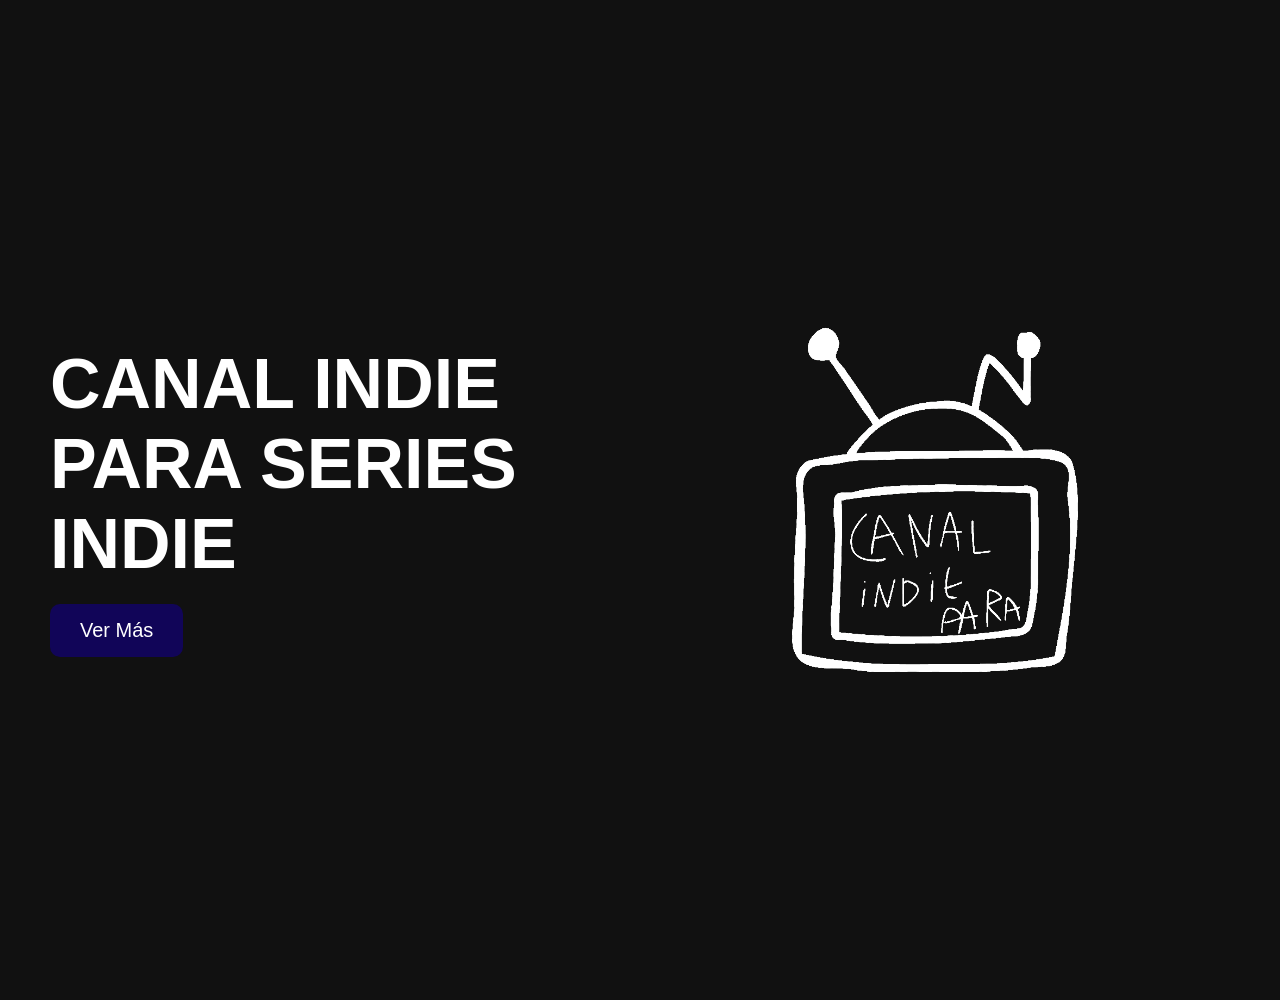
==== index.html @ 3134d3c6 "Add files via upload" ====
<!DOCTYPE html>
<html lang="es">

<head>
  <meta charset="UTF-8">
  <meta name="viewport" content="width=device-width, initial-scale=1.0">

  <title>IndieVision TV</title>

  <link rel="stylesheet" href="style.css">
</head>

<body>

  <section class="hero">

    <!-- IZQUIERDA -->

    <div class="left">

      <h1>CANAL INDIE PARA SERIES INDIE</h1>

      <button>
        Ver Más
      </button>

    </div>

    <!-- DERECHA -->

    <div class="right">

      <img src="Gif_1.gif"
           alt="GIF"
           class="gif">

    </div>

  </section>

</body>
</html>
---- style.css ----
body {
  margin: 0;
  background: #111;
  color: white;
  font-family: Arial;
  overflow: hidden;
}

.hero {
  height: 100vh;

  display: flex;
  align-items: center;
  justify-content: space-around;

  padding: 50px;
}

/* IZQUIERDA */

.left {
  width: 50%;
}

.left h1 {
  font-size: 70px;
  margin: 0;
}

.left p {
  font-size: 25px;
  color: #aaa;
}

/* BOTON */

button {
  margin-top: 20px;

  background: #110558;
  color: white;

  border: none;
  padding: 15px 30px;

  font-size: 20px;

  border-radius: 10px;

  cursor: pointer;

  transition: 0.3s;
}

button:hover {
  transform: scale(1.1);
  background: #0025a0;
}

/* DERECHA */

.right {
  width: 50%;
  display: flex;
  justify-content: center;
}

/* GIF */

.gif {
  width: 600px;

  animation: fadeUp 1.5s ease;

  animation:
fadeUp 1.5s ease,
float 3s ease-in-out infinite;
}

/* ANIMACION */

@keyframes fadeUp {

  from {
    opacity: 0;
    transform: translateY(80px);
  }

  to {
    opacity: 1;
    transform: translateY(0);
  }

}

@keyframes float {

  0% {
    transform: translateY(0px);
  }

  50% {
    transform: translateY(-10px);
  }

  100% {
    transform: translateY(0px);
  }

}
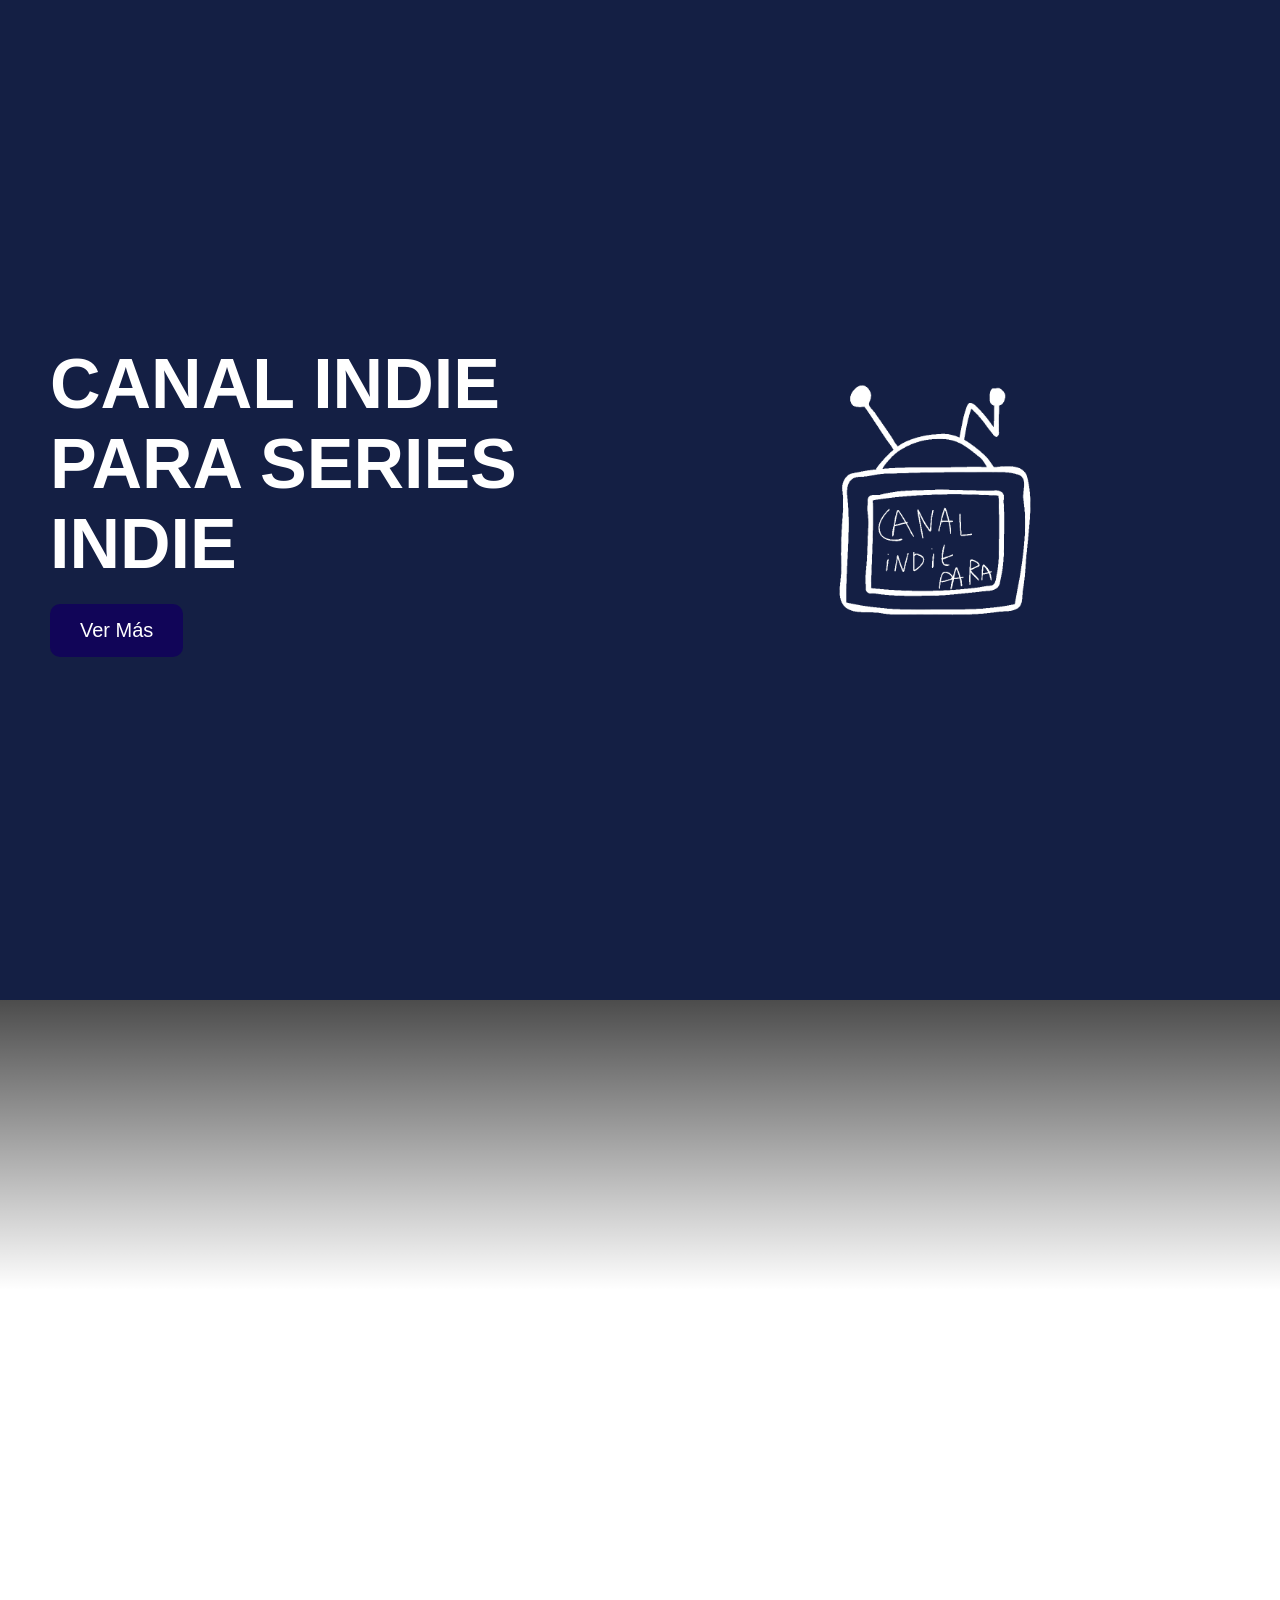
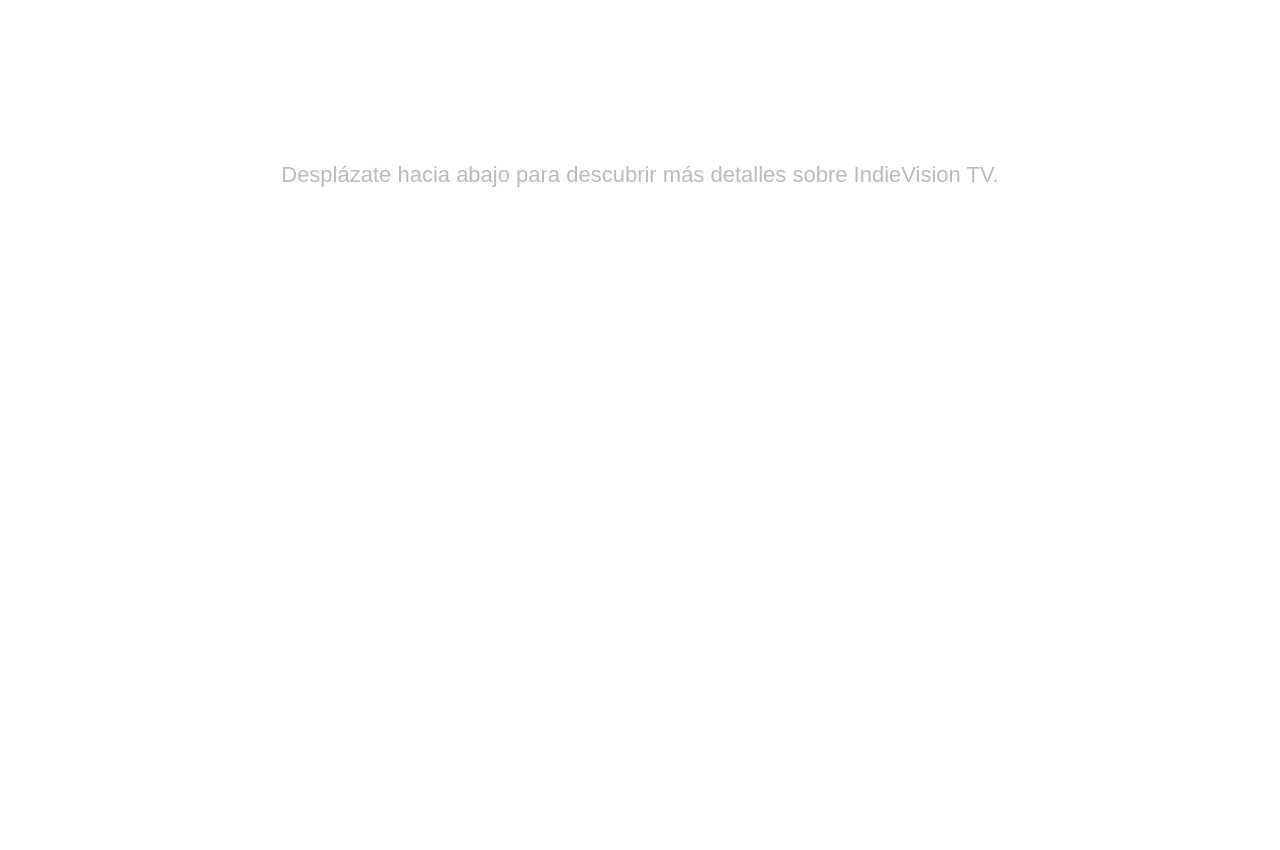
==== commit 1bf06261: "Add files via upload" ====
--- a/index.html
+++ b/index.html
@@ -38,5 +38,13 @@
 
   </section>
 
+  <section class="more">
+    <div class="more-content">
+      <h2>Más contenido</h2>
+      <p>Desplázate hacia abajo para descubrir más detalles sobre IndieVision TV.</p>
+    </div>
+  </section>
+
 </body>
-</html>+</html>
+
--- a/style.css
+++ b/style.css
@@ -1,19 +1,38 @@
 body {
   margin: 0;
-  background: #111;
+  min-height: 100vh;
+  background: #000000;
   color: white;
-  font-family: Arial;
-  overflow: hidden;
+  font-family: Arial, sans-serif;
 }
 
 .hero {
-  height: 100vh;
+  position: relative;
+  min-height: 100vh;
 
   display: flex;
   align-items: center;
   justify-content: space-around;
 
   padding: 50px;
+  background: #141f44;
+  overflow: hidden;
+}
+
+.hero::before {
+  content: "";
+  position: absolute;
+  inset: 0;
+  background: url("iv fondo.png") center/cover no-repeat;
+  z-index: -2;
+}
+
+.hero::after {
+  content: "";
+  position: absolute;
+  inset: 0;
+  background: rgba(0, 0, 0, 0.3);
+  z-index: -1;
 }
 
 /* IZQUIERDA */
@@ -54,7 +73,7 @@
 
 button:hover {
   transform: scale(1.1);
-  background: #0025a0;
+  background: #000000;
 }
 
 /* DERECHA */
@@ -68,13 +87,9 @@
 /* GIF */
 
 .gif {
-  width: 600px;
-
-  animation: fadeUp 1.5s ease;
-
-  animation:
-fadeUp 1.5s ease,
-float 3s ease-in-out infinite;
+  width: min(400px, 90%);
+
+  animation: fadeUp 1.5s ease, float 3s ease-in-out infinite;
 }
 
 /* ANIMACION */
@@ -107,4 +122,93 @@
     transform: translateY(0px);
   }
 
-}+}
+
+@media (max-width: 768px) {
+
+  .hero {
+
+    flex-direction: column-reverse;
+
+    text-align: center;
+
+    padding: 20px;
+  }
+
+  .left,
+  .right {
+
+    width: 100%;
+  }
+
+  .left h1 {
+
+    font-size: clamp(40px, 10vw, 70px);
+  }
+
+  .left p {
+
+    font-size: clamp(18px, 4vw, 25px);
+  }
+
+  .gif {
+
+    width: min(300px, 90%);
+
+    margin-bottom: 30px;
+  }
+
+}
+
+.more {
+  position: relative;
+  min-height: 130vh;
+  padding: 140px 50px 140px;
+  background: linear-gradient(180deg, rgba(0, 0, 0, 0.7) 0%, rgba(0, 0, 0, 0) 20%), #ffffff;
+  display: flex;
+  align-items: center;
+  justify-content: center;
+  overflow: hidden;
+}
+
+.more::before {
+  content: "";
+  position: absolute;
+  top: -18%;
+  left: 0;
+  right: 0;
+  height: 32%;
+  background: #000000;
+  transform: skewY(-8deg);
+  transform-origin: bottom left;
+  z-index: -1;
+}
+
+.more::after {
+  content: "";
+  position: absolute;
+  left: 0;
+  right: 0;
+  bottom: -12%;
+  height: 22%;
+  background: #000000;
+  transform: skewY(-8deg);
+  transform-origin: top left;
+  z-index: -1;
+}
+
+.more-content {
+  max-width: 800px;
+  text-align: center;
+}
+
+.more-content h2 {
+  font-size: 50px;
+  margin-bottom: 20px;
+}
+
+.more-content p {
+  font-size: 22px;
+  color: #bbb;
+  line-height: 1.6;
+}
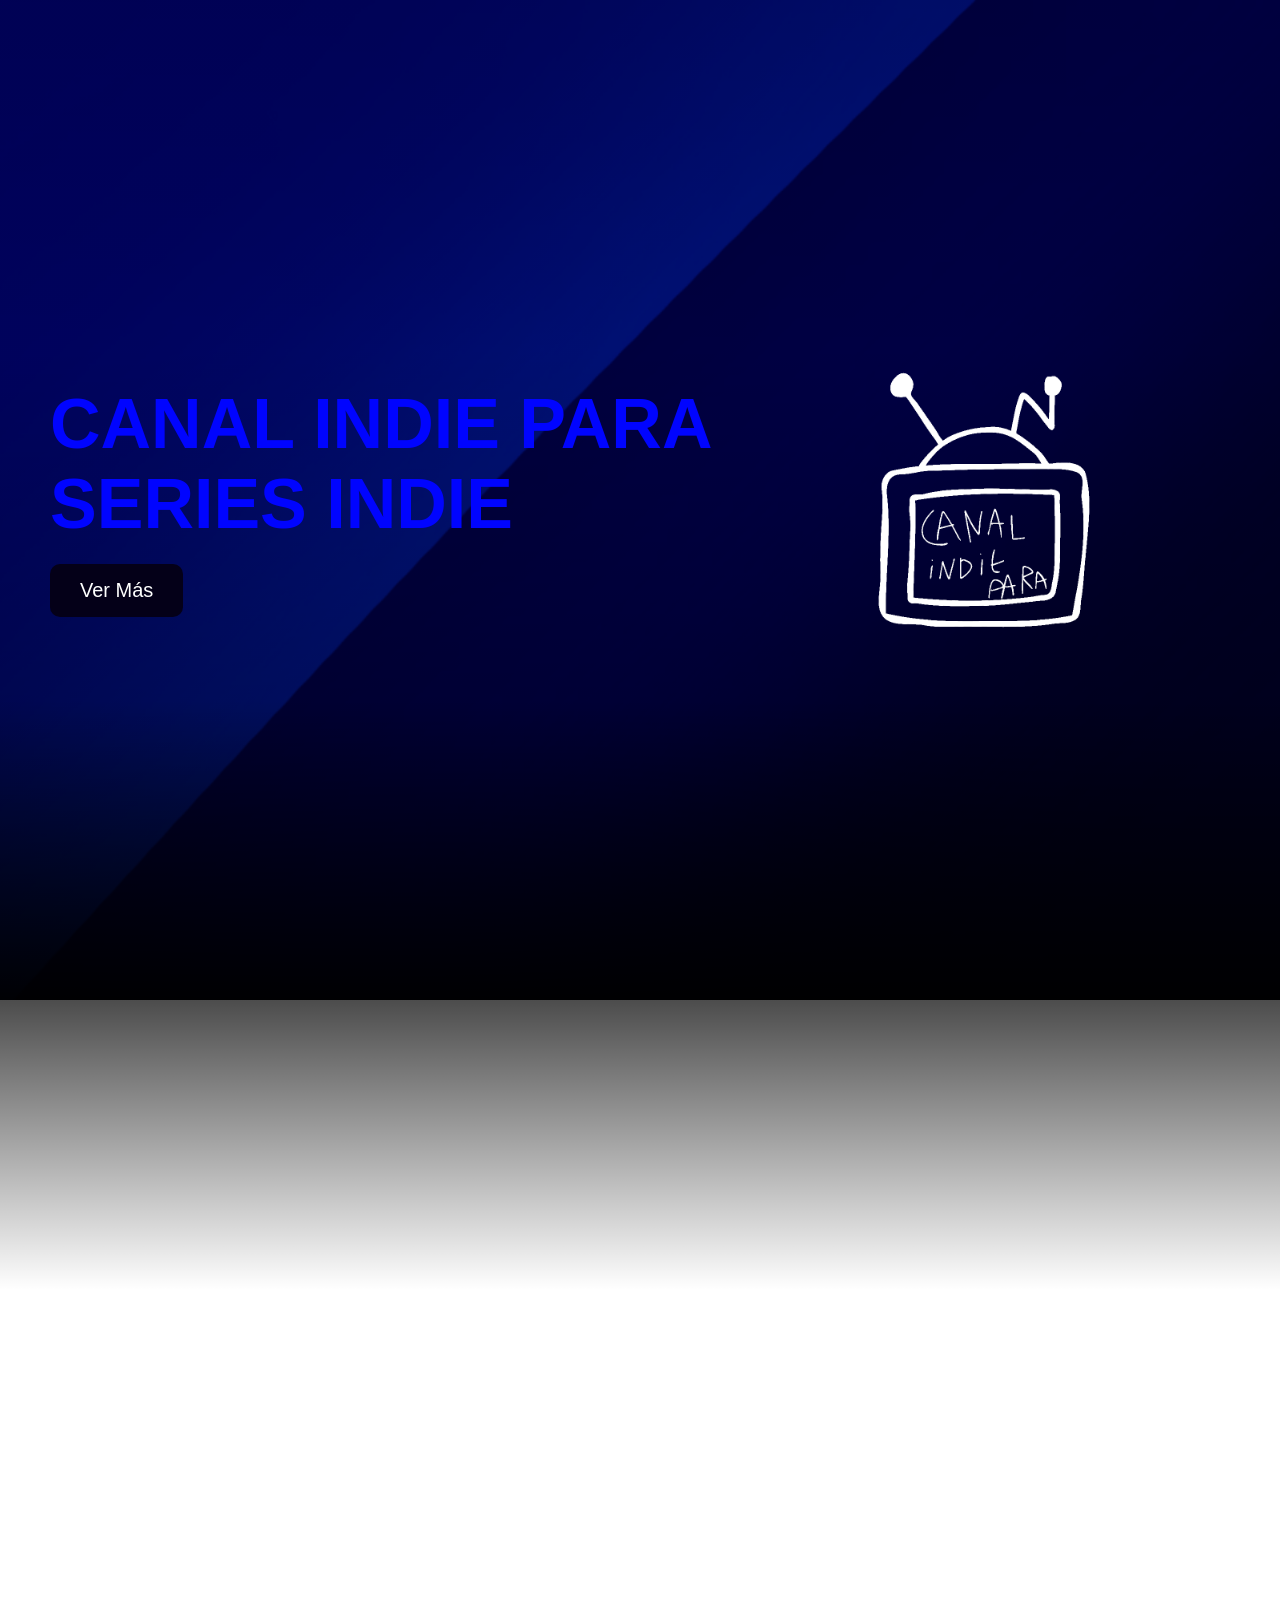
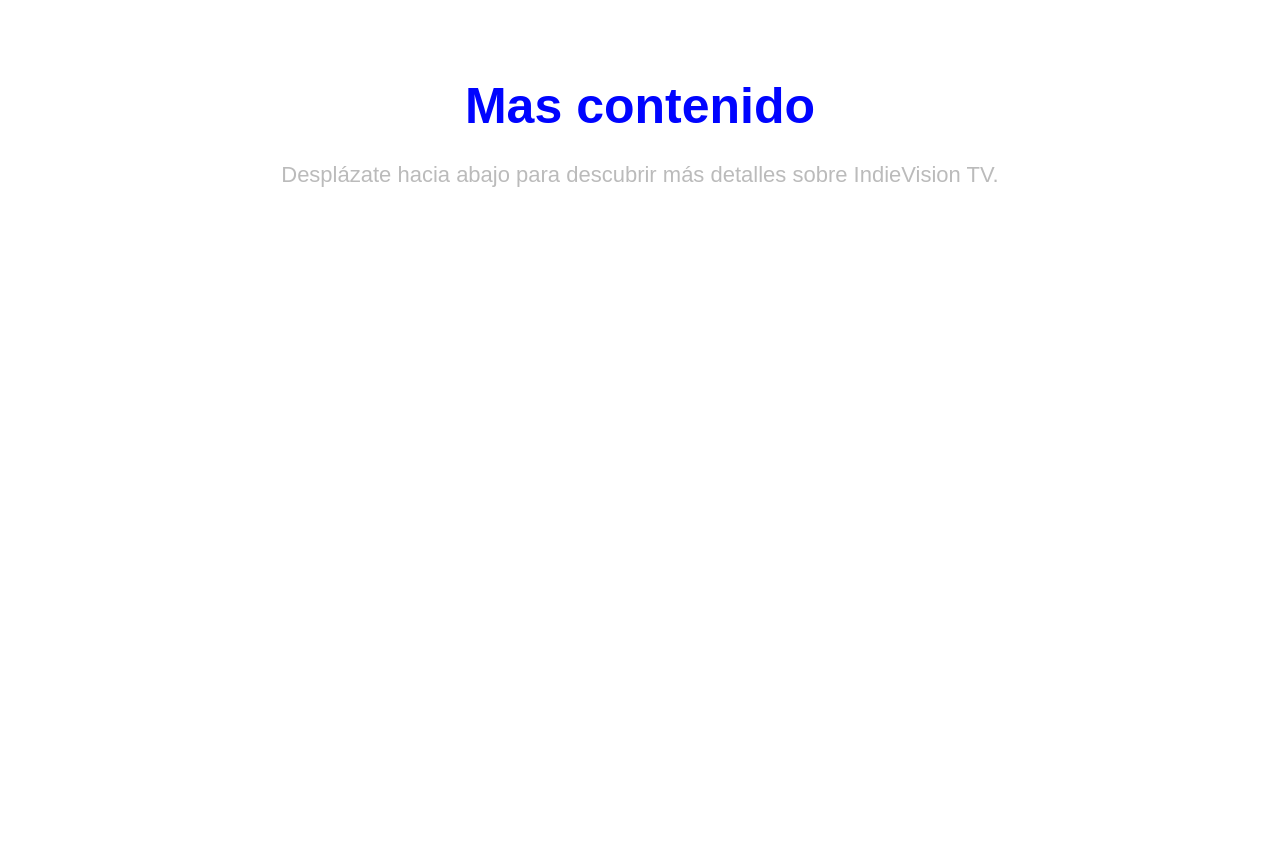
==== commit e7753a7c: "Add files via upload" ====
--- a/index.html
+++ b/index.html
@@ -8,6 +8,7 @@
   <title>IndieVision TV</title>
 
   <link rel="stylesheet" href="style.css">
+  <script src="script.js" defer></script>
 </head>
 
 <body>
@@ -40,7 +41,7 @@
 
   <section class="more">
     <div class="more-content">
-      <h2>Más contenido</h2>
+      <h2>Mas contenido</h2>
       <p>Desplázate hacia abajo para descubrir más detalles sobre IndieVision TV.</p>
     </div>
   </section>
--- a/style.css
+++ b/style.css
@@ -1,9 +1,14 @@
+@font-face {
+  font-family: "chicalo";
+  src: url("C:\\Windows\\Fonts\\Chicalo Normal.otf") format("truetype");
+}
+
 body {
   margin: 0;
   min-height: 100vh;
   background: #000000;
-  color: white;
-  font-family: Arial, sans-serif;
+  color: rgb(0, 4, 255);
+  font-family: "chicalo", Arial, sans-serif;
 }
 
 .hero {
@@ -15,30 +20,46 @@
   justify-content: space-around;
 
   padding: 50px;
-  background: #141f44;
+  background: transparent;
   overflow: hidden;
+  isolation: isolate;
 }
 
 .hero::before {
   content: "";
   position: absolute;
   inset: 0;
-  background: url("iv fondo.png") center/cover no-repeat;
-  z-index: -2;
+  background: linear-gradient(
+      to bottom,
+      rgba(0, 0, 0, 0.3) 0%,
+      rgba(0, 0, 0, 0.25) 35%,
+      rgba(0, 0, 0, 0.55) 100%
+    ),
+    url("iv fondo.png") center/cover no-repeat;
+  z-index: -1;
 }
 
 .hero::after {
   content: "";
   position: absolute;
-  inset: 0;
-  background: rgba(0, 0, 0, 0.3);
+  left: 0;
+  right: 0;
+  bottom: 0;
+  height: 30%;
+  background: linear-gradient(to top, rgba(0, 0, 0, 0.95), transparent);
   z-index: -1;
 }
 
 /* IZQUIERDA */
 
+.left,
+.right {
+  position: relative;
+  z-index: 1;
+}
+
 .left {
-  width: 50%;
+  width: 70%;
 }
 
 .left h1 {
@@ -56,7 +77,7 @@
 button {
   margin-top: 20px;
 
-  background: #110558;
+  background: #040018;
   color: white;
 
   border: none;
@@ -87,7 +108,7 @@
 /* GIF */
 
 .gif {
-  width: min(400px, 90%);
+  width: min(1000px, 90%);
 
   animation: fadeUp 1.5s ease, float 3s ease-in-out infinite;
 }
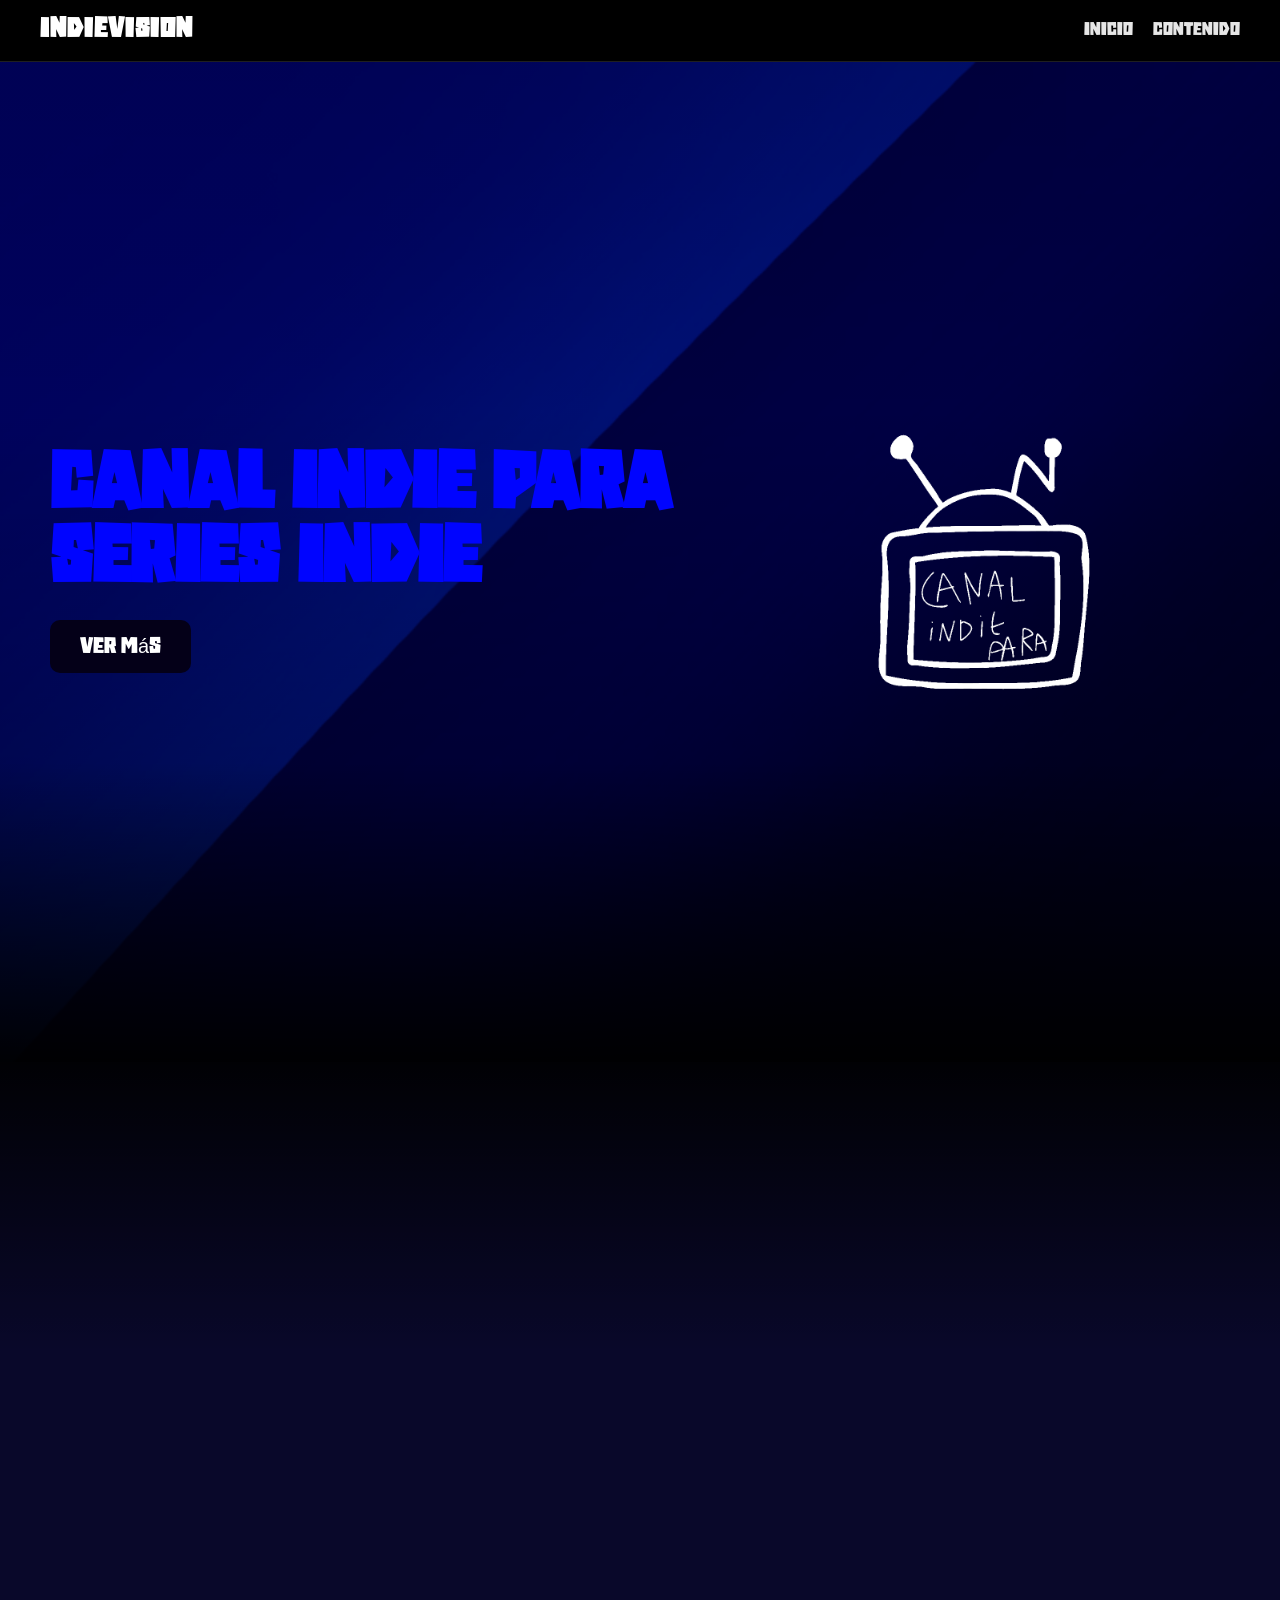
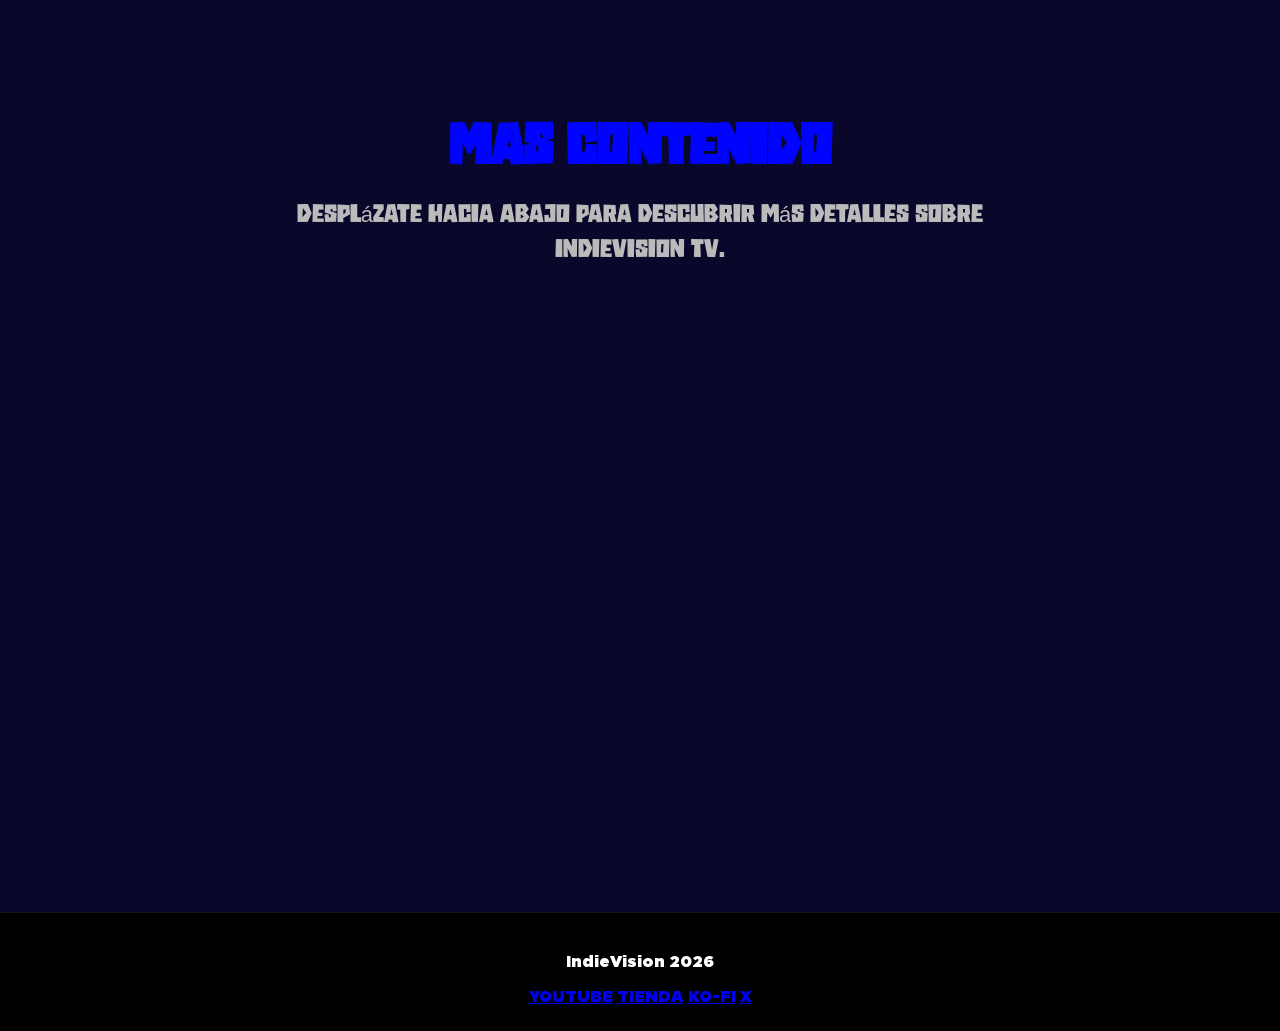
==== commit f072e0f2: "Add files via upload" ====
--- a/index.html
+++ b/index.html
@@ -2,6 +2,7 @@
 <html lang="es">
 
 <head>
+  <link rel="icon" href="imagenes/favicon.png" type="image/png">
   <meta charset="UTF-8">
   <meta name="viewport" content="width=device-width, initial-scale=1.0">
 
@@ -13,7 +14,15 @@
 
 <body>
 
-  <section class="hero">
+  <header class="site-header">
+    <a href="#inicio" class="brand">IndieVision</a>
+    <nav class="nav-links">
+      <a href="#inicio">Inicio</a>
+      <a href="#contenido">Contenido</a>
+    </nav>
+  </header>
+
+  <section class="hero" id="inicio">
 
     <!-- IZQUIERDA -->
 
@@ -21,9 +30,7 @@
 
       <h1>CANAL INDIE PARA SERIES INDIE</h1>
 
-      <button>
-        Ver Más
-      </button>
+      <a href="#contenido" class="hero-button">Ver Más</a>
 
     </div>
 
@@ -39,13 +46,21 @@
 
   </section>
 
-  <section class="more">
+  <section class="more" id="contenido">
     <div class="more-content">
       <h2>Mas contenido</h2>
       <p>Desplázate hacia abajo para descubrir más detalles sobre IndieVision TV.</p>
     </div>
   </section>
 
+  <footer class="footer">
+    <p>IndieVision 2026</p>
+    <a href="https://youtube.com/@indievision-i7i?si=_l0GTs4Nd3qG5EfG">YOUTUBE</a>
+    <a href="https://indievision-shop.fourthwall.com/">TIENDA</a>
+    <a href="https://ko-fi.com/indievision">KO-FI</a>
+    <a href="https://x.com/SoloparaGD60905">X</a>
+  </footer>
+
 </body>
 </html>
 
--- a/style.css
+++ b/style.css
@@ -1,6 +1,15 @@
 @font-face {
   font-family: "chicalo";
-  src: url("C:\\Windows\\Fonts\\Chicalo Normal.otf") format("truetype");
+  src: url(fuentes/CHICALO.OTF) format("truetype");
+}
+
+@font-face {
+  font-family: "CN";
+  src: url(fuentes/CN.TTF) format("truetype");
+}
+
+html {
+  scroll-behavior: smooth;
 }
 
 body {
@@ -9,6 +18,43 @@
   background: #000000;
   color: rgb(0, 4, 255);
   font-family: "chicalo", Arial, sans-serif;
+}
+
+.site-header {
+  position: sticky;
+  top: 0;
+  z-index: 10;
+  display: flex;
+  align-items: center;
+  justify-content: space-between;
+  padding: 18px 40px;
+  background: rgba(0, 0, 0, 0.82);
+  backdrop-filter: blur(10px);
+  border-bottom: 1px solid rgba(255, 255, 255, 0.12);
+}
+
+.brand {
+  color: #ffffff;
+  font-size: 24px;
+  font-weight: 700;
+  text-decoration: none;
+  letter-spacing: 1px;
+}
+
+.nav-links {
+  display: flex;
+  gap: 20px;
+}
+
+.nav-links a {
+  color: #e6e6e6;
+  text-decoration: none;
+  font-size: 16px;
+  transition: color 0.3s ease;
+}
+
+.nav-links a:hover {
+  color: #5c7cff;
 }
 
 .hero {
@@ -35,7 +81,7 @@
       rgba(0, 0, 0, 0.25) 35%,
       rgba(0, 0, 0, 0.55) 100%
     ),
-    url("iv fondo.png") center/cover no-repeat;
+    url("imagenes/iv fondo.png") center/cover no-repeat;
   z-index: -1;
 }
 
@@ -74,25 +120,21 @@
 
 /* BOTON */
 
-button {
+.hero-button {
+  display: inline-block;
   margin-top: 20px;
-
   background: #040018;
-  color: white;
-
+  color: rgb(255, 255, 255);
   border: none;
   padding: 15px 30px;
-
   font-size: 20px;
-
   border-radius: 10px;
-
   cursor: pointer;
-
+  text-decoration: none;
   transition: 0.3s;
 }
 
-button:hover {
+.hero-button:hover {
   transform: scale(1.1);
   background: #000000;
 }
@@ -146,6 +188,18 @@
 }
 
 @media (max-width: 768px) {
+
+  .site-header {
+    flex-direction: column;
+    gap: 10px;
+    padding: 14px 20px;
+  }
+
+  .nav-links {
+    gap: 14px;
+    flex-wrap: wrap;
+    justify-content: center;
+  }
 
   .hero {
 
@@ -185,7 +239,7 @@
   position: relative;
   min-height: 130vh;
   padding: 140px 50px 140px;
-  background: linear-gradient(180deg, rgba(0, 0, 0, 0.7) 0%, rgba(0, 0, 0, 0) 20%), #ffffff;
+  background: linear-gradient(180deg, rgba(0, 0, 0, 0.9) 0%, rgba(0, 0, 0, 0) 20%), #09082a;
   display: flex;
   align-items: center;
   justify-content: center;
@@ -233,3 +287,12 @@
   color: #bbb;
   line-height: 1.6;
 }
+
+.footer {
+  padding: 24px 20px;
+  text-align: center;
+  background: #000000;
+  color: #ffffff;
+  border-top: 1px solid rgba(255, 255, 255, 0.08);
+  font-family: "CN", Arial, sans-serif;
+}
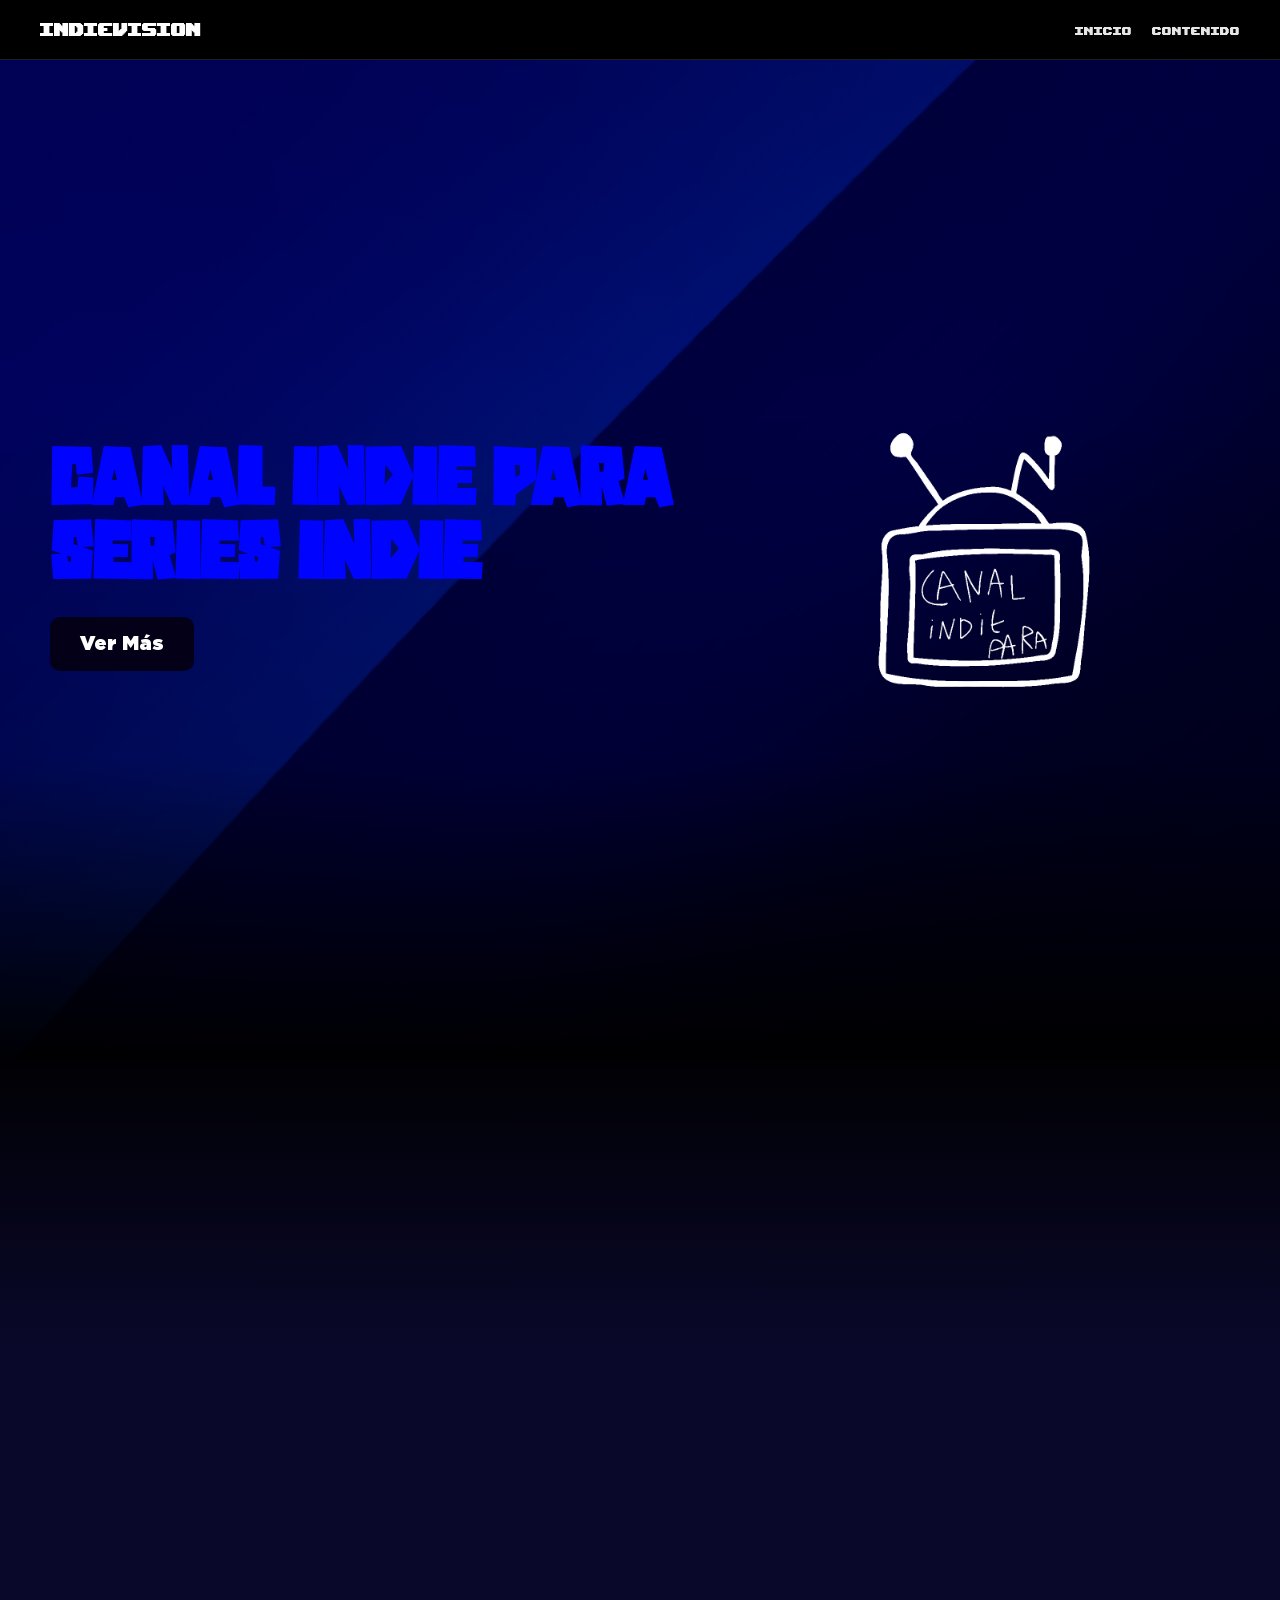
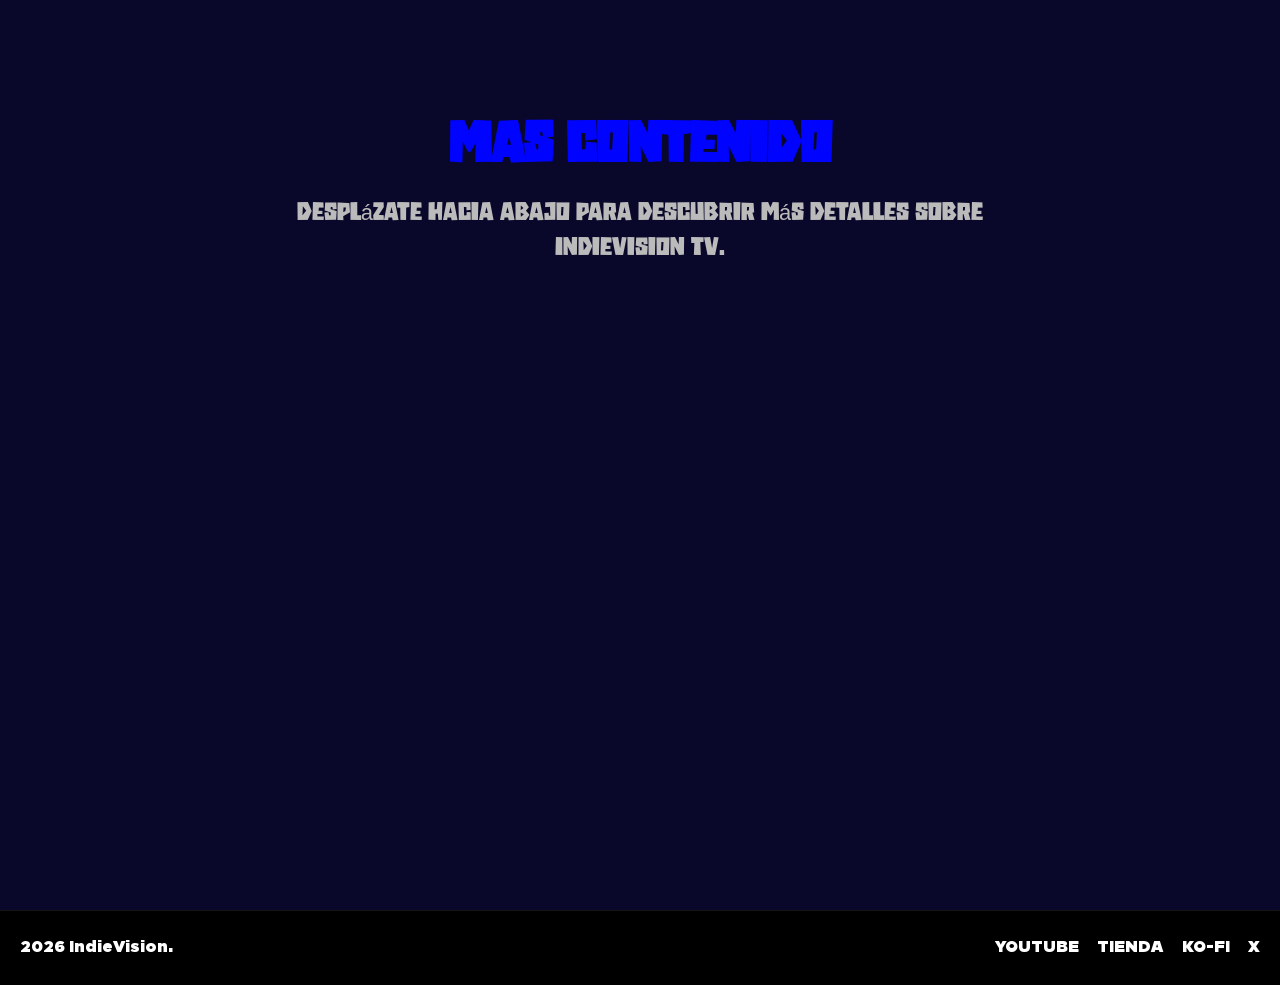
==== commit 20755d5d: "Add files via upload" ====
--- a/index.html
+++ b/index.html
@@ -53,13 +53,21 @@
     </div>
   </section>
 
-  <footer class="footer">
-    <p>IndieVision 2026</p>
-    <a href="https://youtube.com/@indievision-i7i?si=_l0GTs4Nd3qG5EfG">YOUTUBE</a>
-    <a href="https://indievision-shop.fourthwall.com/">TIENDA</a>
-    <a href="https://ko-fi.com/indievision">KO-FI</a>
-    <a href="https://x.com/SoloparaGD60905">X</a>
-  </footer>
+<footer class="footer">
+  <div class="footer-row">
+    <div class="footer-column links">
+      <a href="https://youtube.com/@indievision-i7i?si=_l0GTs4Nd3qG5EfG">YOUTUBE</a>
+      <a href="https://indievision-shop.fourthwall.com/">TIENDA</a>
+      <a href="https://ko-fi.com/indievision">KO-FI</a>
+      <a href="https://x.com/SoloparaGD60905">X</a>
+    </div>
+
+    <div class="footer-bottom">
+      <p>2026 IndieVision.</p>
+    </div>
+  </div>
+</footer>
+
 
 </body>
 </html>
--- a/style.css
+++ b/style.css
@@ -6,6 +6,11 @@
 @font-face {
   font-family: "CN";
   src: url(fuentes/CN.TTF) format("truetype");
+}
+
+@font-face {
+  font-family: "UP";
+  src: url(fuentes/upheavtt.ttf) format("truetype");
 }
 
 html {
@@ -31,6 +36,7 @@
   background: rgba(0, 0, 0, 0.82);
   backdrop-filter: blur(10px);
   border-bottom: 1px solid rgba(255, 255, 255, 0.12);
+  font-family: "UP", Arial, sans-serif;
 }
 
 .brand {
@@ -39,6 +45,13 @@
   font-weight: 700;
   text-decoration: none;
   letter-spacing: 1px;
+  transition: color 0.3s ease, transform 0.3s ease, filter 0.3s ease;
+}
+
+.brand:hover {
+  color: #2600ff;
+  transform: scale(1.08);
+  filter: drop-shadow(0 0 8px rgba(38, 0, 255, 0.5));
 }
 
 .nav-links {
@@ -50,11 +63,12 @@
   color: #e6e6e6;
   text-decoration: none;
   font-size: 16px;
-  transition: color 0.3s ease;
+  transition: color 0.3s ease, transform 0.3s ease;
 }
 
 .nav-links a:hover {
-  color: #5c7cff;
+  color: #2600ff;
+  transform: translateY(-2px);
 }
 
 .hero {
@@ -131,12 +145,14 @@
   border-radius: 10px;
   cursor: pointer;
   text-decoration: none;
-  transition: 0.3s;
+  transition: transform 0.3s ease, background 0.3s ease, box-shadow 0.3s ease;
+  font-family: "CN", Arial, sans-serif;
 }
 
 .hero-button:hover {
-  transform: scale(1.1);
-  background: #000000;
+  transform: translateY(-3px) scale(1.03);
+  background: #111111;
+  box-shadow: 0 8px 18px rgba(38, 0, 255, 0.25);
 }
 
 /* DERECHA */
@@ -289,10 +305,54 @@
 }
 
 .footer {
+  display: flex;
+  flex-direction: column;
+  align-items: flex-end;
   padding: 24px 20px;
-  text-align: center;
   background: #000000;
   color: #ffffff;
   border-top: 1px solid rgba(255, 255, 255, 0.08);
   font-family: "CN", Arial, sans-serif;
 }
+
+.footer-row {
+  display: flex;
+  flex-direction: row-reverse;
+  justify-content: space-between;
+  align-items: center;
+  width: 100%;
+  gap: 20px;
+  flex-wrap: nowrap;
+}
+
+.footer-column {
+  display: flex;
+  flex-direction: row;
+  align-items: center;
+  justify-content: flex-end;
+  gap: 18px;
+  text-align: right;
+  white-space: nowrap;
+}
+
+.footer-column a {
+  display: inline-block;
+  color: #ffffff;
+  text-decoration: none;
+  line-height: 1.6;
+  transition: color 0.3s ease, transform 0.3s ease;
+}
+
+.footer-column a:hover {
+  color: #2600ff;
+  transform: translateY(-2px);
+}
+
+.footer-bottom {
+  text-align: right;
+  white-space: nowrap;
+}
+
+.footer-bottom p {
+  margin: 0;
+}
